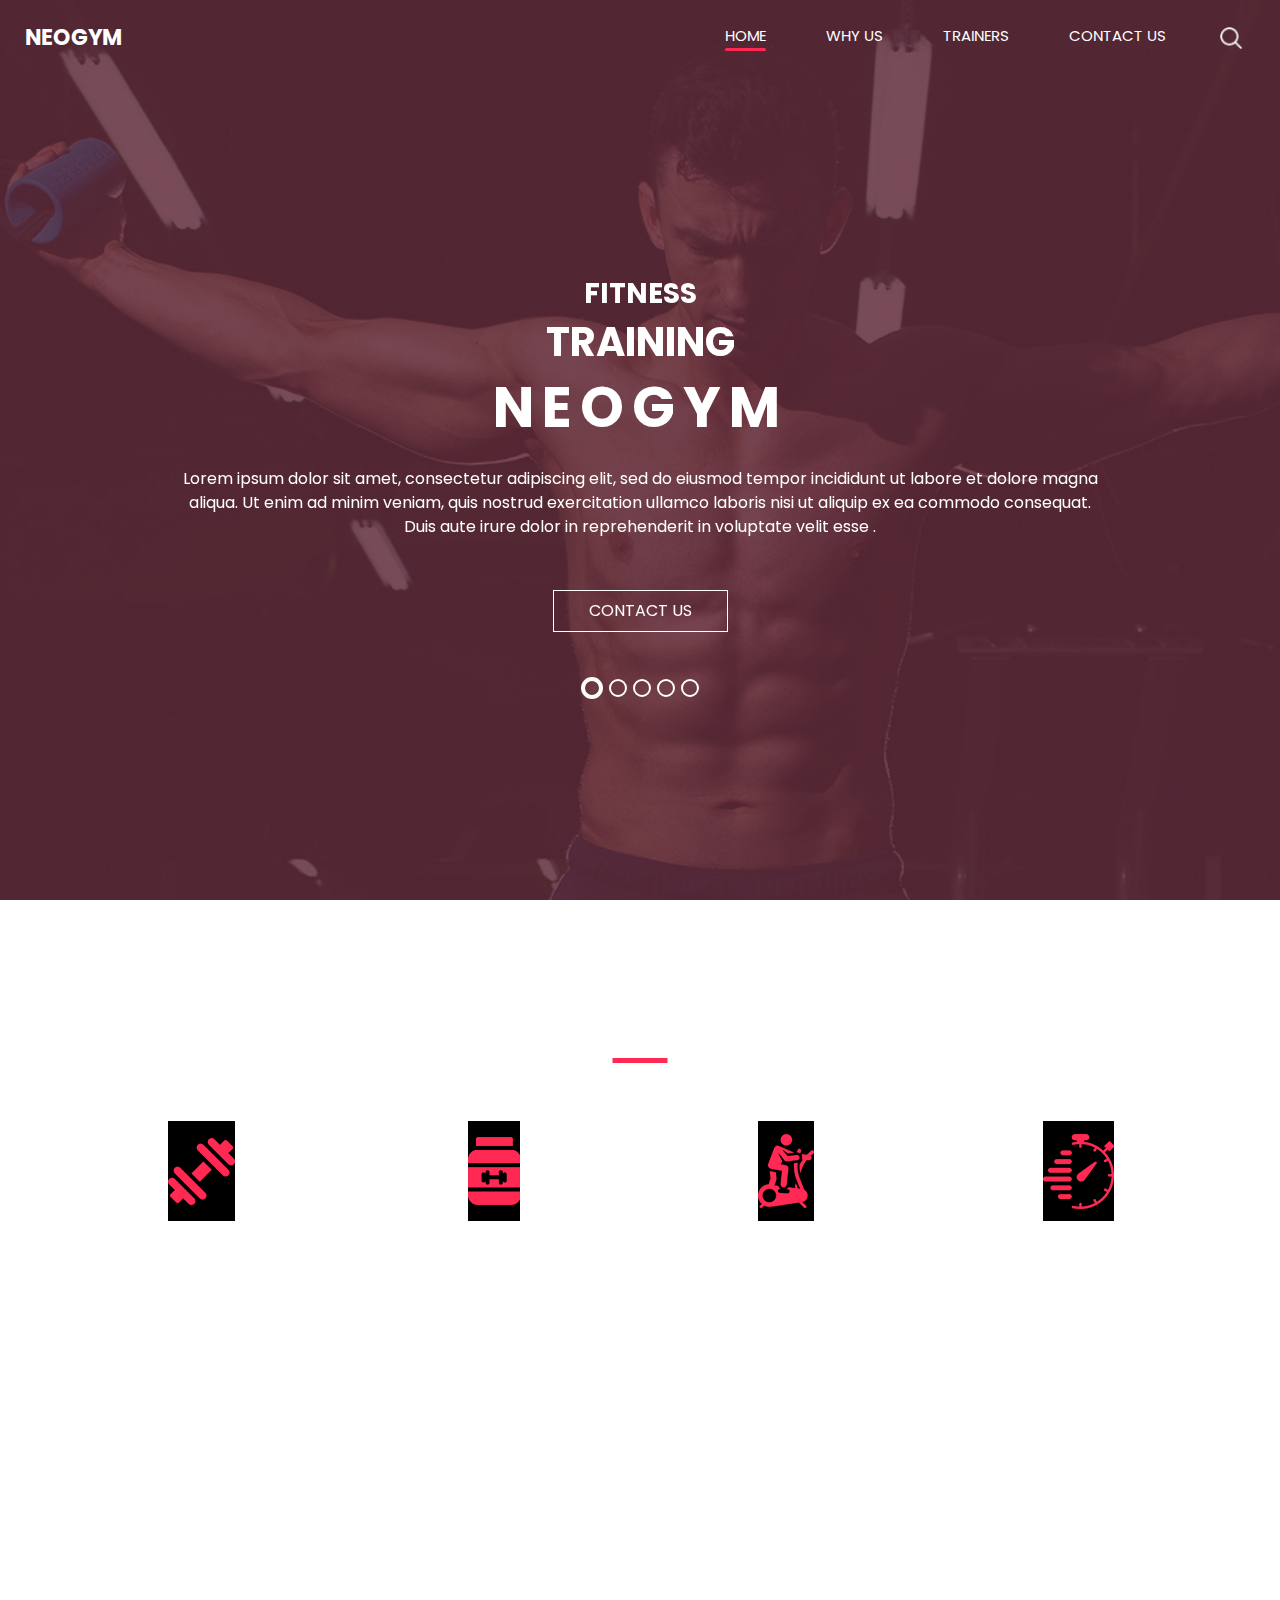
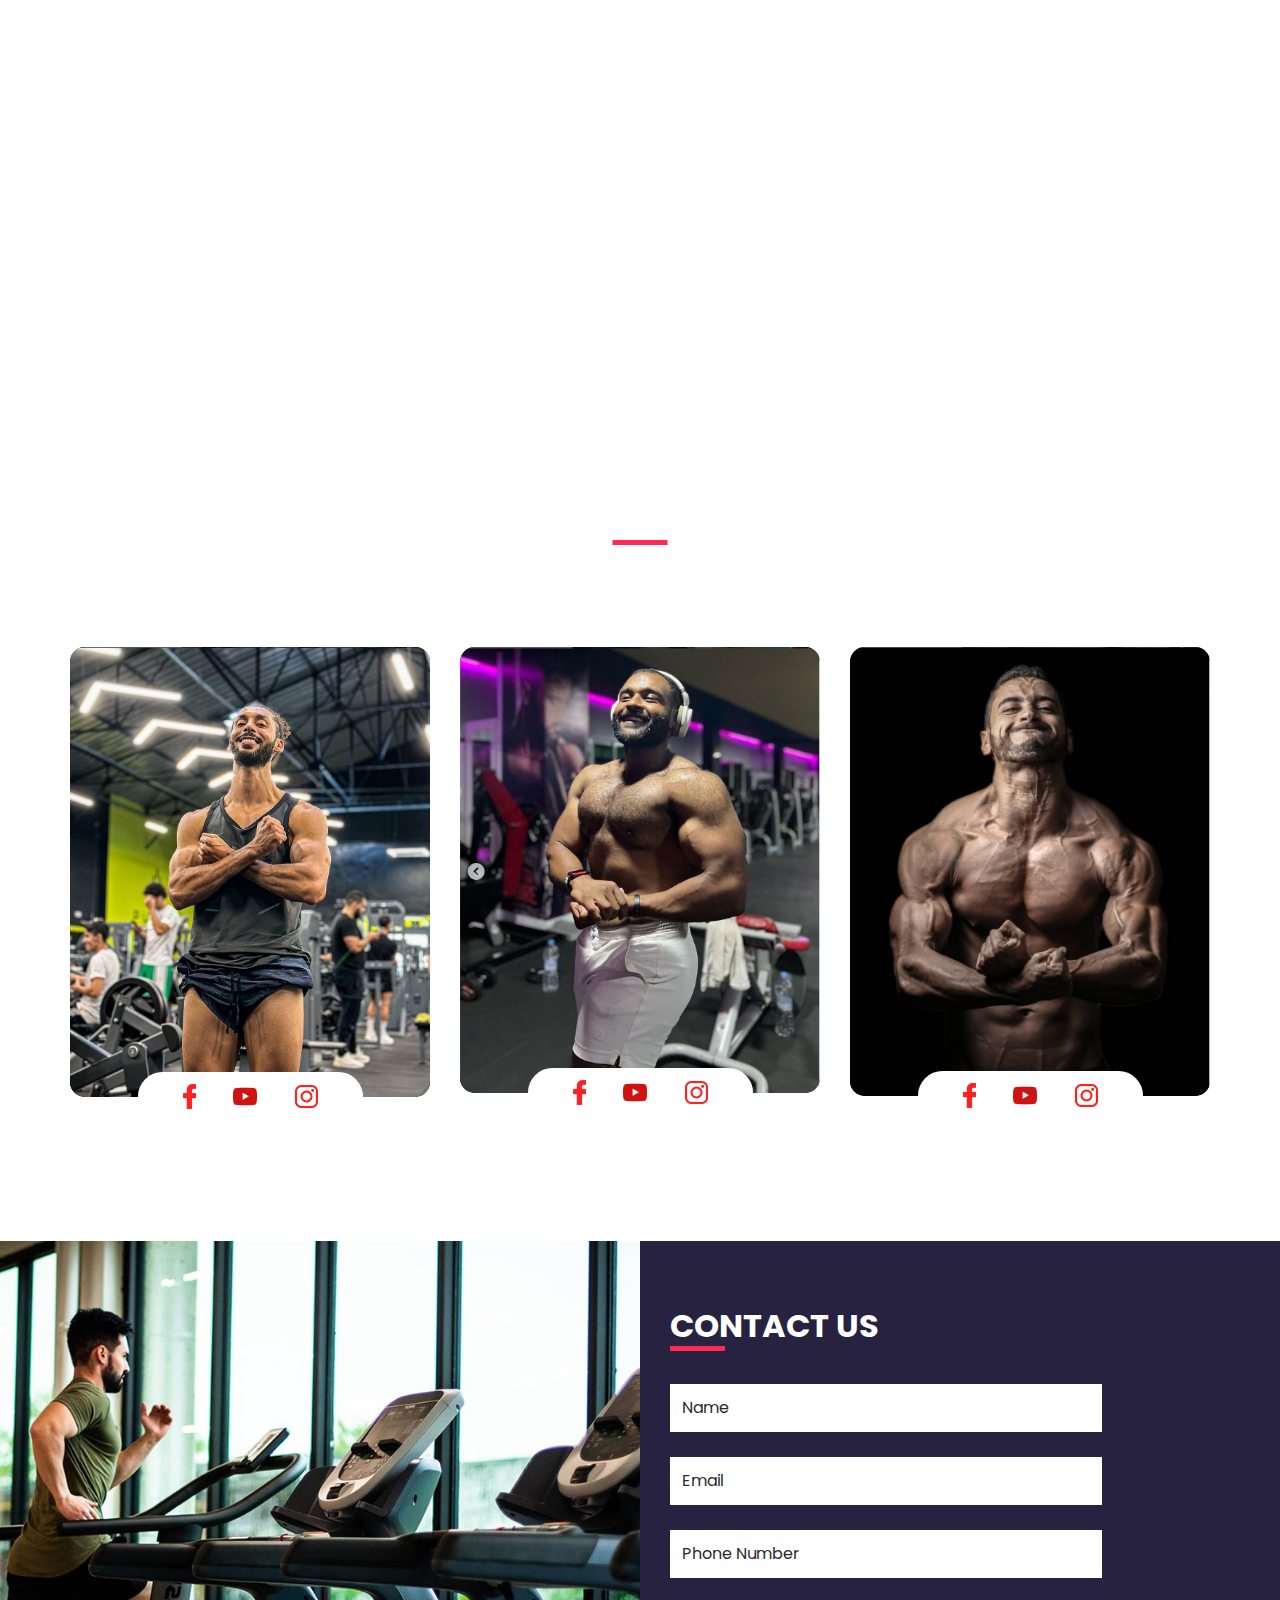
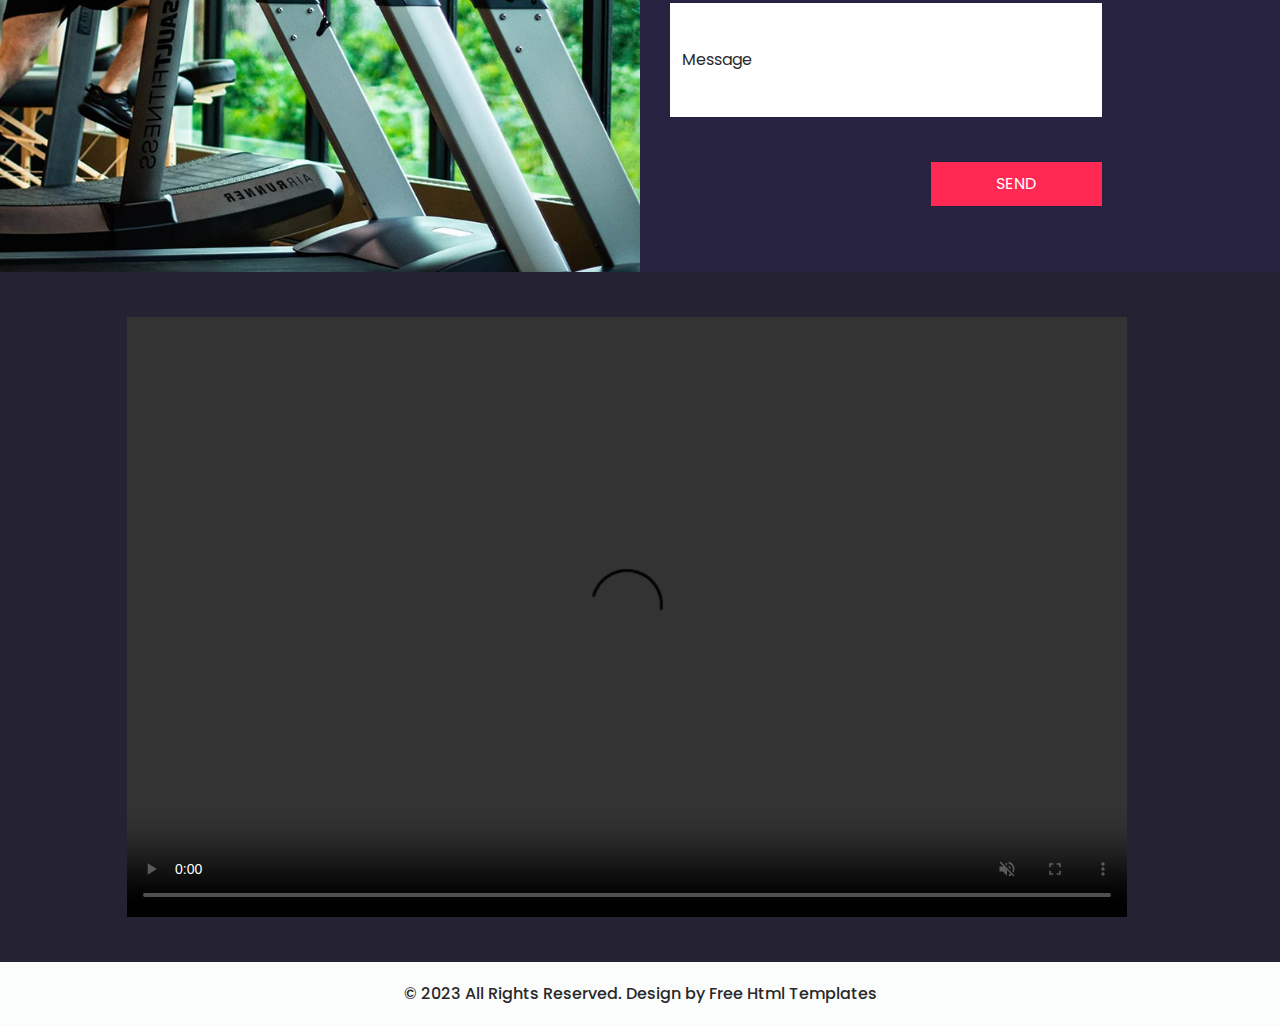
==== index.html @ b43704a1 "Add files via upload" ====
<!DOCTYPE html>
<html>

<head>
  <!-- Basic -->
  <meta charset="utf-8" />
  <meta http-equiv="X-UA-Compatible" content="IE=edge" />
  <!-- Mobile Metas -->
  <meta name="viewport" content="width=device-width, initial-scale=1, shrink-to-fit=no" />
  <!-- Site Metas -->
  <meta name="keywords" content="" />
  <meta name="description" content="" />
  <meta name="author" content="" />

  <title>Neogym</title>

  <!-- slider stylesheet -->
  <link rel="stylesheet" type="text/css" href="https://cdnjs.cloudflare.com/ajax/libs/OwlCarousel2/2.3.4/assets/owl.carousel.min.css" />

  <!-- bootstrap core css -->
  <link rel="stylesheet" type="text/css" href="css/bootstrap.css" />

  <!-- fonts style -->
  <link href="https://fonts.googleapis.com/css?family=Poppins:400,600,700&display=swap" rel="stylesheet">
  <!-- Custom styles for this template -->
  <link href="css/style.css" rel="stylesheet" />
  <!-- responsive style -->
  <link href="css/responsive.css" rel="stylesheet" />
</head>

<body>
  <div class="hero_area">
    <!-- header section strats -->
    <header class="header_section">
      <div class="container-fluid">
        <nav class="navbar navbar-expand-lg custom_nav-container ">
          <a class="navbar-brand" href="index.html">
            <span>
              Neogym
            </span>
          </a>
          <button class="navbar-toggler" type="button" data-toggle="collapse" data-target="#navbarSupportedContent" aria-controls="navbarSupportedContent" aria-expanded="false" aria-label="Toggle navigation">
            <span class="navbar-toggler-icon"></span>
          </button>

          <div class="collapse navbar-collapse" id="navbarSupportedContent">
            <div class="d-flex ml-auto flex-column flex-lg-row align-items-center">
              <ul class="navbar-nav  ">
                <li class="nav-item active">
                  <a class="nav-link" href="index.html">Home <span class="sr-only">(current)</span></a>
                </li>
                <li class="nav-item ">
                  <a class="nav-link" href="why.html"> Why us </a>
                </li>
                </li>
                <li class="nav-item">
                  <a class="nav-link" href="trainer.html"> trainers</a>
                </li>
                <li class="nav-item">
                  <a class="nav-link" href="contact.html"> Contact Us</a>
                </li>
              </ul>
              <div class="user_option">
                <form class="form-inline my-2 my-lg-0 ml-0 ml-lg-4 mb-3 mb-lg-0">
                  <button class="btn  my-2 my-sm-0 nav_search-btn" type="submit"></button>
                </form>
              </div>
            </div>
          </div>
        </nav>
      </div>
    </header>
    <!-- end header section -->
    <!-- slider section -->
    <section class=" slider_section position-relative">
      <div id="carouselExampleIndicators" class="carousel slide" data-ride="carousel">
        <div class="carousel-inner">
          <div class="carousel-item active">
            <div class="container">
              <div class="col-lg-10 col-md-11 mx-auto">
                <div class="detail-box">
                  <div>
                    <h3>
                      Fitness
                    </h3>
                    <h2>
                      Training
                    </h2>
                    <h1>
                      Neogym
                    </h1>
                    <p>
                      Lorem ipsum dolor sit amet, consectetur adipiscing elit, sed do eiusmod tempor incididunt ut labore et dolore magna aliqua. Ut enim ad minim veniam, quis nostrud exercitation ullamco laboris nisi ut aliquip ex ea commodo consequat. Duis aute irure dolor in reprehenderit in voluptate velit esse .
                    </p>
                    <div class="">
                      <a href="">
                        Contact Us
                      </a>
                    </div>
                  </div>
                </div>
              </div>
            </div>
          </div>
          <div class="carousel-item">
            <div class="container">
              <div class="col-lg-10 col-md-11 mx-auto">
                <div class="detail-box">
                  <div>
                    <h3>
                      Fitness
                    </h3>
                    <h2>
                      Training
                    </h2>
                    <h1>
                      Neogym
                    </h1>
                    <p>
                      Lorem ipsum dolor sit amet, consectetur adipiscing elit, sed do eiusmod tempor incididunt ut labore et dolore magna aliqua. Ut enim ad minim veniam, quis nostrud exercitation ullamco laboris nisi ut aliquip ex ea commodo consequat. Duis aute irure dolor in reprehenderit in voluptate velit esse .
                    </p>
                    <div class="">
                      <a href="">
                        Contact Us
                      </a>
                    </div>
                  </div>
                </div>
              </div>
            </div>
          </div>
          <div class="carousel-item">
            <div class="container">
              <div class="col-lg-10 col-md-11 mx-auto">
                <div class="detail-box">
                  <div>
                    <h3>
                      Fitness
                    </h3>
                    <h2>
                      Training
                    </h2>
                    <h1>
                      Neogym
                    </h1>
                    <p>
                      Lorem ipsum dolor sit amet, consectetur adipiscing elit, sed do eiusmod tempor incididunt ut labore et dolore magna aliqua. Ut enim ad minim veniam, quis nostrud exercitation ullamco laboris nisi ut aliquip ex ea commodo consequat. Duis aute irure dolor in reprehenderit in voluptate velit esse .
                    </p>
                    <div class="">
                      <a href="">
                        Contact Us
                      </a>
                    </div>
                  </div>
                </div>
              </div>
            </div>
          </div>
          <div class="carousel-item">
            <div class="container">
              <div class="col-lg-10 col-md-11 mx-auto">
                <div class="detail-box">
                  <div>
                    <h3>
                      Fitness
                    </h3>
                    <h2>
                      Training
                    </h2>
                    <h1>
                      Neogym
                    </h1>
                    <p>
                      Lorem ipsum dolor sit amet, consectetur adipiscing elit, sed do eiusmod tempor incididunt ut labore et dolore magna aliqua. Ut enim ad minim veniam, quis nostrud exercitation ullamco laboris nisi ut aliquip ex ea commodo consequat. Duis aute irure dolor in reprehenderit in voluptate velit esse .
                    </p>
                    <div class="">
                      <a href="">
                        Contact Us
                      </a>
                    </div>
                  </div>
                </div>
              </div>
            </div>
          </div>
          <div class="carousel-item">
            <div class="container">
              <div class="col-lg-10 col-md-11 mx-auto">
                <div class="detail-box">
                  <div>
                    <h3>
                      Fitness
                    </h3>
                    <h2>
                      Training
                    </h2>
                    <h1>
                      Neogym
                    </h1>
                    <p>
                      Lorem ipsum dolor sit amet, consectetur adipiscing elit, sed do eiusmod tempor incididunt ut labore et dolore magna aliqua. Ut enim ad minim veniam, quis nostrud exercitation ullamco laboris nisi ut aliquip ex ea commodo consequat. Duis aute irure dolor in reprehenderit in voluptate velit esse .
                    </p>
                    <div class="">
                      <a href="">
                        Contact Us
                      </a>
                    </div>
                  </div>
                </div>
              </div>
            </div>
          </div>
        </div>
        <ol class="carousel-indicators">
          <li data-target="#carouselExampleIndicators" data-slide-to="0" class="active"></li>
          <li data-target="#carouselExampleIndicators" data-slide-to="1"></li>
          <li data-target="#carouselExampleIndicators" data-slide-to="2"></li>
          <li data-target="#carouselExampleIndicators" data-slide-to="3"></li>
          <li data-target="#carouselExampleIndicators" data-slide-to="4"></li>
        </ol>
      </div>
    </section>
    <!-- end slider section -->
  </div>


  <!-- Us section -->

  <section class="us_section layout_padding">
    <div class="container">
      <div class="heading_container">
        <h2>
          Why Choose Us
        </h2>
      </div>

      <div class="us_container ">
        <div class="row">
          <div class="col-lg-3 col-md-6">
            <div class="box">
              <div class="img-box">
                <img src="images/u-1.png" alt="">
              </div>
              <div class="detail-box">
                <h5>
                  QUALITY EQUIPMENT
                </h5>
                <p>
                  ipsum dolor sit amet, consectetur adipiscing elit, sed do eiusmod tempor
                </p>
              </div>
            </div>
          </div>
          <div class="col-lg-3 col-md-6">
            <div class="box">
              <div class="img-box">
                <img src="images/u-4.png" alt="">
              </div>
              <div class="detail-box">
                <h5>
                  NUTRITION
                </h5>
                <p>
                  ipsum dolor sit amet, consectetur adipiscing elit, sed do eiusmod tempor
                </p>
              </div>
            </div>
          </div>
          <div class="col-lg-3 col-md-6">
            <div class="box">
              <div class="img-box">
                <img src="images/u-2.png" alt="">
              </div>
              <div class="detail-box">
                <h5>
                  HEALTHY DIET PLAN
                </h5>
                <p>
                  ipsum dolor sit amet, consectetur adipiscing elit, sed do eiusmod tempor
                </p>
              </div>
            </div>
          </div>
          <div class="col-lg-3 col-md-6">
            <div class="box">
              <div class="img-box">
                <img src="images/u-3.png" alt="">
              </div>
              <div class="detail-box">
                <h5>
                  SPORT TRAINING
                </h5>
                <p>
                  ipsum dolor sit amet, consectetur adipiscing elit, sed do eiusmod tempor
                </p>
              </div>
            </div>
          </div>
        </div>
      </div>
    </div>
  </section>

  <!-- end us section -->


  <!-- heathy section -->

  <section class="heathy_section layout_padding">
    <div class="container">

      <div class="row">
        <div class="col-md-12 mx-auto">
          <div class="detail-box">
            <h2>
              HEALTHY MIND, HEALTHY BODY
            </h2>
            <p>
              Lorem ipsum dolor sit amet, consectetur adipiscing elit, sed do eiusmod tempor incididunt ut labore et dolore magna aliqua. Ut enim ad minim veniam, quis nostrud exercitation ullamco laboris nisi ut aliquip ex ea commodo consequat. Duis aute irure dolor in reprehenderit in voluptate velit esse cillumLorem ipsum dolor sit amet, consectetur adipiscing elit, sed do eiusmod tempor incididunt ut labore et dolore magna aliqua. Ut enim ad minim veniam, quis nostrud exercitation ullamco laboris nisi ut aliquip ex ea commodo consequat. Duis aute irure dolor in reprehenderit in voluptate velit esse cillum
            </p>
            <div class="btn-box">
              <a href="">
                READ MORE
              </a>
            </div>
          </div>
        </div>
      </div>

    </div>
  </section>

  <!-- end heathy section -->

  <!-- trainer section -->

  <section class="trainer_section layout_padding">
    <div class="container">
      <div class="heading_container">
        <h2>
          Our Gym Trainers
        </h2>
      </div>
      <div class="row">
        <div class="col-lg-4 col-md-6 mx-auto">
          <div class="box">
            <div class="name">
              <h5>
                Chroukate
              </h5>
            </div>
            <div class="img-box">
              <img src="images/chroukate.PNG" alt="">
            </div>
            <div class="social_box">
              <a href="https://web.facebook.com/Hamada.Chroukate?_rdc=1&_rdr" target="_blank">
                <img src="images/facebook-logo.png" alt="">
              </a>
              <a href="https://www.youtube.com/@HamadaChroukate" target="_blank">
                <img src="images/1298778_youtube_play_video_icon.png" class="w-25" alt="">
              </a>
              <a href="https://www.instagram.com/chroukate" target="_blank">
                <img src="images/instagram-logo.png" alt="">
              </a>
            </div>
          </div>
        </div>
        <div class="col-lg-4 col-md-6 mx-auto">
          <div class="box">
            <div class="name">
              <h5>
                Saber
              </h5>
            </div>
            <div class="img-box">
              <img src="images/sabnero.PNG" alt="">
            </div>
            <div class="social_box">
              <a href="https://www.fitnessbdarija.com/" target="_blank">
                <img src="images/facebook-logo.png" alt="">
              </a>
              <a href="https://www.youtube.com/@FitnessBdarija" target="_blank">
                <img src="images/1298778_youtube_play_video_icon.png" class="w-25" alt="">
              </a>
              <a href="https://www.instagram.com/sabnero" target="_blank">
                <img src="images/instagram-logo.png" alt="">
              </a>
            </div>
          </div>
        </div>
        <div class="col-lg-4 col-md-6 mx-auto">
          <div class="box">
            <div class="name">
              <h5>
                Habbat
              </h5>
            </div>
            <div class="img-box">
              <img src="images/habbat.PNG" alt="">
            </div>
            <div class="social_box">
              <a href="https://web.facebook.com/abdelillahhabbat" target="_blank">
                <img src="images/facebook-logo.png" alt="">
              </a>
              <a href="https://www.youtube.com/@HabbatAbdelillah" target="_blank">
                <img src="images/1298778_youtube_play_video_icon.png" class="w-25" alt="">
              </a>
              <a href="instagram.com/habbatabdelillah" target="_blank">
                <img src="images/instagram-logo.png" alt="">
              </a>
            </div>
          </div>
        </div>
      </div>
    </div>
  </section>

  <!-- end trainer section -->

  <!-- contact section -->

  <section class="contact_section ">
    <div class="container-fluid">
      <div class="row">
        <div class="col-md-6 px-0">
          <div class="img-box">
            <img src="images/contact-img.jpg" alt="">
          </div>
        </div>
        <div class="col-lg-5 col-md-6">
          <div class="form_container pr-0 pr-lg-5 mr-0 mr-lg-2">
            <div class="heading_container">
              <h2>
                Contact Us
              </h2>
            </div>
            <form action="">
              <div>
                <input type="text" placeholder="Name" />
              </div>
              <div>
                <input type="email" placeholder="Email" />
              </div>
              <div>
                <input type="text" placeholder="Phone Number" />
              </div>
              <div>
                <input type="text" class="message-box" placeholder="Message" />
              </div>
              <div class="d-flex ">
                <button>
                  Send
                </button>
              </div>
            </form>
          </div>
        </div>
      </div>
    </div>
  </section>

  <!-- end contact section -->

  <!-- info section -->
  <section class="info_section layout_padding2">
    <div class="container">
      <div class="info_items">
        <video controls width="1000" height="600" poster="" loop autoplay muted >
          <source src="images/video/DAWN OF THE MOROCCAN FITNESS - ثورة الفتنس المغربي.mkv">
          <p>Your browser does not support video</p>
        </video>
        <!-- <a href="tel:+201144271924" target="_blank">
          <div class="item ">
            <div class="img-box box-1">
              <img src="" alt="">
            </div>
            <div class="detail-box">
              <p>
                Location
              </p>
            </div>
          </div>
        </a>
        <a href="">
          <div class="item ">
            <div class="img-box box-2">
              <img src="" alt="">
            </div>
            <div class="detail-box">
              <p>
                +02 1234567890
              </p>
            </div>
          </div>
        </a>
        <a href="">
          <div class="item ">
            <div class="img-box box-3">
              <img src="" alt="">
            </div>
            <div class="detail-box">
              <p>
                demo@gmail.com
              </p>
            </div>
          </div>
        </a> -->
      </div>
    </div>
  </section>

  <!-- end info_section -->

  <!-- footer section -->
  <footer class="container-fluid footer_section">
    <p>
      &copy; 2023 All Rights Reserved. Design by
      <a href="https://ahmedkhaledsobhi.github.io/Portfolio_Ahmed_Khaled/" target="_blank">Free Html Templates</a>
    </p>
  </footer>
  <!-- footer section -->

  <script src="js/jquery-3.4.1.min.js"></script>
  <script src="js/bootstrap.js"></script>

</body>

</html>
---- css/style.css ----
body {
  font-family: "Poppins", sans-serif;
  color: #000000;
  background-color: #ffffff;
}

.layout_padding {
  padding-top: 120px;
  padding-bottom: 120px;
}

.layout_padding2 {
  padding-top: 45px;
  padding-bottom: 45px;
}

.layout_padding2-top {
  padding-top: 45px;
}

.layout_padding2-bottom {
  padding-bottom: 45px;
}

.layout_padding-top {
  padding-top: 120px;
}

.layout_padding-bottom {
  padding-bottom: 120px;
}

.heading_container {
  display: flex;
  justify-content: center;
  text-align: center;
}
.heading_container h2 {
  font-weight: bold;
  position: relative;
  padding-bottom: 5px;
  text-transform: uppercase;
}
.heading_container h2::before {
  content: "";
  position: absolute;
  bottom: 0;
  left: 50%;
  width: 55px;
  height: 5px;
  background-color: #ff2953;
  transform: translateX(-50%);
}

/*header section*/
.hero_area {
  height: 100vh;
  display: flex;
  flex-direction: column;
  background-image: url(../images/hero-bg.jpg);
  background-size: cover;
  background-attachment: fixed;
}

.sub_page .hero_area {
  height: auto;
}
.sub_page .who_section.layout_padding {
  padding-top: 0;
}

.hero_area.sub_pages {
  height: auto;
}

.header_section .container-fluid {
  padding-right: 25px;
  padding-left: 25px;
}

.header_section .nav_container {
  margin: 0 auto;
}

.custom_nav-container.navbar-expand-lg .navbar-nav .nav-item .nav-link {
  margin: 10px 30px;
  padding: 0;
  padding-bottom: 3px;
  color: #ffffff;
  text-align: center;
  position: relative;
  text-transform: uppercase;
  font-size: 15px;
}
.custom_nav-container.navbar-expand-lg .navbar-nav .nav-item .nav-link::after {
  display: none;
  content: "";
  position: absolute;
  left: 0;
  bottom: 0;
  width: 100%;
  height: 3px;
  border-radius: 5px;
  background-color: #ffffff;
}
.custom_nav-container.navbar-expand-lg .navbar-nav .nav-item.active a::after, .custom_nav-container.navbar-expand-lg .navbar-nav .nav-item:hover a::after {
  display: block;
  background-color: #ff2953;
}

a,
a:hover,
a:focus {
  text-decoration: none;
}

a:hover,
a:focus {
  color: initial;
}

.btn,
.btn:focus {
  outline: none !important;
  box-shadow: none;
}

.user_option {
  display: flex;
  align-items: center;
}
.user_option a {
  color: #ffffff;
  margin: 10px 30px;
}

.custom_nav-container .nav_search-btn {
  background-image: url(../images/search-icon.png);
  background-size: 22px;
  background-repeat: no-repeat;
  background-position-y: 7px;
  width: 35px;
  height: 35px;
  padding: 0;
  border: none;
}

.navbar-brand {
  display: flex;
  align-items: center;
  position: relative;
}
.navbar-brand span {
  font-size: 22px;
  text-transform: uppercase;
  font-weight: bold;
  color: #ffffff;
  position: relative;
  z-index: 3;
}

.custom_nav-container {
  z-index: 99999;
  padding: 15px 0;
}

.custom_nav-container .navbar-toggler {
  outline: none;
}

.custom_nav-container .navbar-toggler .navbar-toggler-icon {
  background-image: url(../images/menu.png);
  background-size: 55px;
}

/*end header section*/
.slider_section {
  flex: 1;
  display: flex;
  align-items: center;
  color: #ffffff;
}
.slider_section #carouselExampleIndicators {
  width: 100%;
}
.slider_section .row {
  align-items: center;
}
.slider_section .box {
  margin: 125px 0;
}
.slider_section .detail-box {
  text-align: center;
}
.slider_section .detail-box h1,
.slider_section .detail-box h2,
.slider_section .detail-box h3 {
  text-transform: uppercase;
  font-weight: bold;
}
.slider_section .detail-box h2 {
  font-size: 2.5rem;
}
.slider_section .detail-box h1 {
  font-size: 3.5rem;
  font-weight: bold;
  letter-spacing: 0.5rem;
}
.slider_section .detail-box p {
  margin-top: 25px;
}
.slider_section .detail-box a {
  display: inline-block;
  padding: 8px 35px;
  background-color: transparent;
  border: 1.5px solid #ffffff;
  color: #ffffff;
  border-radius: 0px;
  transition: transform 0.3s;
  text-transform: uppercase;
  margin-top: 35px;
}
.slider_section .detail-box a:hover {
  background-color: #ffffff;
  color: #000000;
}
.slider_section #carouselExampleIndicators .carousel-indicators {
  position: unset;
  margin: 0;
  margin-top: 45px;
  align-items: center;
}
.slider_section #carouselExampleIndicators .carousel-indicators li {
  width: 14px;
  height: 14px;
  background-color: transparent;
  border: 2px solid #ffffff;
  border-radius: 100%;
  opacity: 1;
}
.slider_section #carouselExampleIndicators .carousel-indicators li.active {
  border: 4px solid #ffffff;
}

.us_section {
  background-image: url(../images/us-bg.jpg);
  background-size: cover;
  background-attachment: fixed;
  color: #ffffff;
}
.us_section .us_container {
  padding-top: 25px;
}
.us_section .us_container .box {
  display: flex;
  flex-direction: column;
  align-items: center;
  text-align: center;
  margin: 25px 10px 0 10px;
}
.us_section .us_container .box .img-box {
  height: 100px;
  display: flex;
  align-items: center;
  justify-content: center;
  background-color: #000000 !important;
}
.us_section .us_container .box .img-box img {
  max-width: 100%;
}
.us_section .us_container .box .detail-box h5 {
  font-weight: bold;
}

.heathy_section {
  background-image: url(../images/healthy-bg.jpg);
  background-size: cover;
  background-attachment: fixed;
  color: #ffffff;
  text-align: center;
}
.heathy_section h2 {
  font-weight: bold;
}
.heathy_section p {
  margin-top: 35px;
}
.heathy_section .btn-box {
  display: flex;
  justify-content: center;
  margin-top: 45px;
}
.heathy_section .btn-box a {
  display: inline-block;
  padding: 8px 35px;
  background-color: transparent;
  border: 1.5px solid #ffffff;
  color: #ffffff;
  border-radius: 0;
  transition: transform 0.3s;
  text-transform: uppercase;
}
.heathy_section .btn-box a:hover {
  background-color: #ffffff;
  color: #000000;
}

.trainer_section {
  background-image: url(../images/trainer-bg.jpg);
  background-size: cover;
  background-attachment: fixed;
  color: #ffffff;
}
.trainer_section .box {
  margin-top: 55px;
  display: flex;
  flex-direction: column;
  align-items: center;
  text-align: center;
}
.trainer_section .box .name h5 {
  font-weight: bold;
  margin-bottom: 15px;
}
.trainer_section .box .img-box {
  border-radius: 15px;
  overflow: hidden;
  background-color: #000000 !important;
  width: 100%;
}
.trainer_section .box .img-box img {
  width: 100%;
}
.trainer_section .box .social_box {
  display: flex;
  justify-content: space-between;
  width: 225px;
  padding: 12px 45px;
  background-color: #ffffff;
  border-radius: 50px;
  margin-top: -25px;
}

.contact_section {
  position: relative;
  background-color: #27223f;
  color: #ffffff;
}
.contact_section .heading_container {
  justify-content: start;
}
.contact_section .heading_container h2::before {
  text-align: left;
  left: 0;
  transform: none;
}
.contact_section .row {
  align-items: center;
}
.contact_section .img-box img {
  width: 100%;
}
.contact_section .form_container {
  padding: 45px 0 45px 15px;
}
.contact_section input {
  width: 100%;
  border: none;
  background-color: #ffffff;
  outline: none;
  color: #000000;
  margin-top: 25px;
  padding: 12px;
}
.contact_section input::-moz-placeholder {
  color: #2a2a2c;
}
.contact_section input::placeholder {
  color: #2a2a2c;
}
.contact_section input.message-box {
  padding: 45px 12px;
}
.contact_section button {
  padding: 10px 65px;
  outline: none;
  border: none;
  color: #ffffff;
  background: #ff2953;
  margin: 45px 0 0 auto;
  text-transform: uppercase;
}

.info_section {
  background-color: #252233;
}

.info_items {
  width: 90%;
  margin: 0 auto;
  display: flex;
  justify-content: space-between;
}
.info_items .item {
  width: 200px;
  display: flex;
  flex-direction: column;
  align-items: center;
  text-align: center;
}
.info_items .item .img-box {
  width: 80px;
  height: 80px;
  border-radius: 100%;
  background-repeat: no-repeat;
  background-position: center;
}
.info_items .item .detail-box {
  margin-top: 5px;
  color: #fff;
}

.info_items {
  position: relative;
}
.info_items a {
  position: relative;
}
.info_items .item .img-box.box-1 {
  background-image: url(../images/location-white.png);
}
.info_items .item .img-box.box-2 {
  background-image: url(../images/telephone-white.png);
}
.info_items .item .img-box.box-3 {
  background-image: url(../images/envelope-white.png);
}

/* footer section*/
.footer_section {
  background-color: #fbfdfd;
  padding: 20px;
  font-weight: 500;
}

.footer_section p {
  color: #292929;
  margin: 0;
  text-align: center;
}

.footer_section a {
  color: #292929;
}

/* end footer section*//*# sourceMappingURL=style.css.map */
---- css/responsive.css ----
@media (max-width: 1120px) {}

@media (max-width: 992px) {
    .hero_area {
        height: auto;
    }

    .custom_nav-container .nav_search-btn {
        background-position: center;
        margin-top: 10px;
    }

    .slider_section {
        padding-top: 45px;
        padding-bottom: 75px;
    }

    .info_items {
        width: 100%;
    }
}

@media (max-width: 768px) {
    .contact_section .form_container {
        padding: 45px 0;
    }

    .info_items {
        flex-direction: column;
        align-items: center;
    }

    .contact_section .heading_container {
        justify-content: center;
    }

    .contact_section .heading_container h2::before {
        left: 50%;
        transform: translateX(-50%);
    }

    .contact_section button {
        margin: 45px auto 0 auto;
    }
}


@media (max-width: 576px) {
    .slider_section .detail-box h1 {
        font-size: 3rem;
    }

    
}

@media (max-width: 480px) {}

@media (max-width: 420px) {
    .slider_section .detail-box h1 {
        letter-spacing: .3rem;
    }
}

@media (max-width: 360px) {}

@media (min-width: 1200px) {
    .container {
        max-width: 1170px;
    }
}
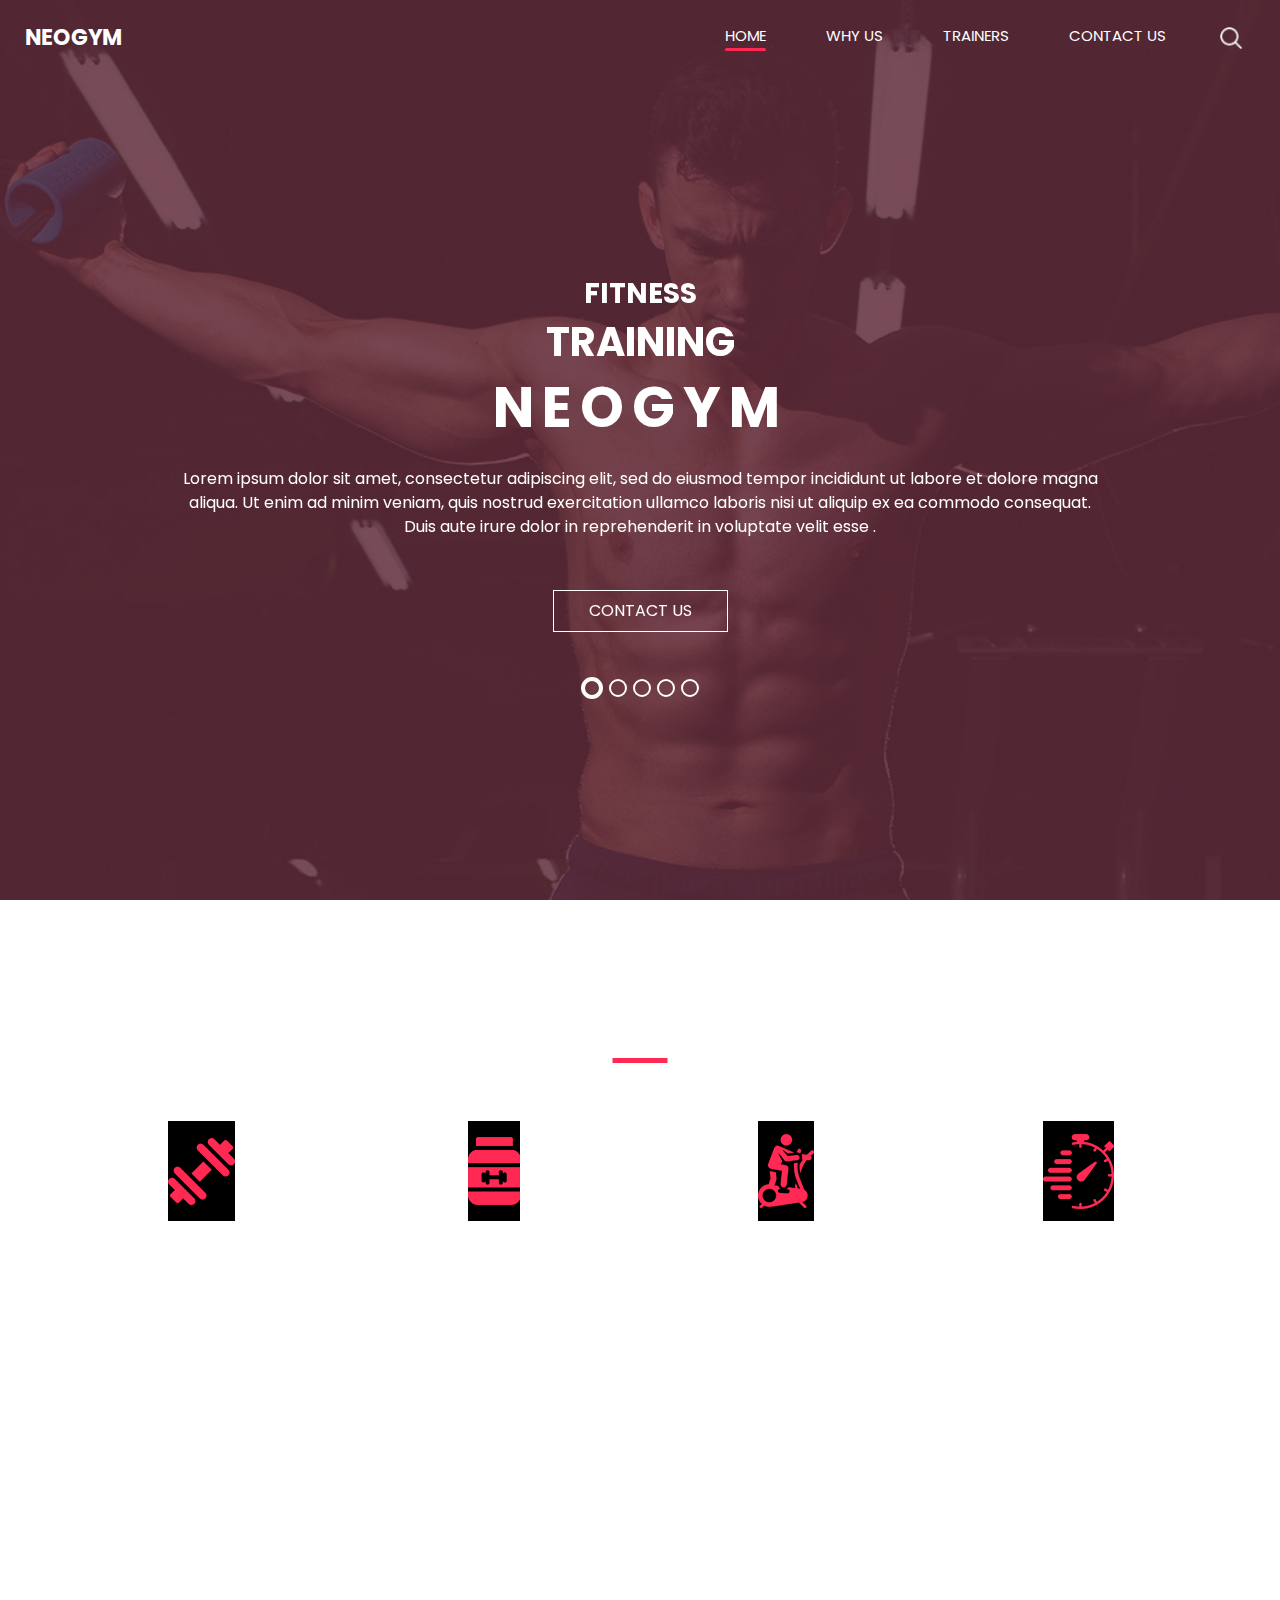
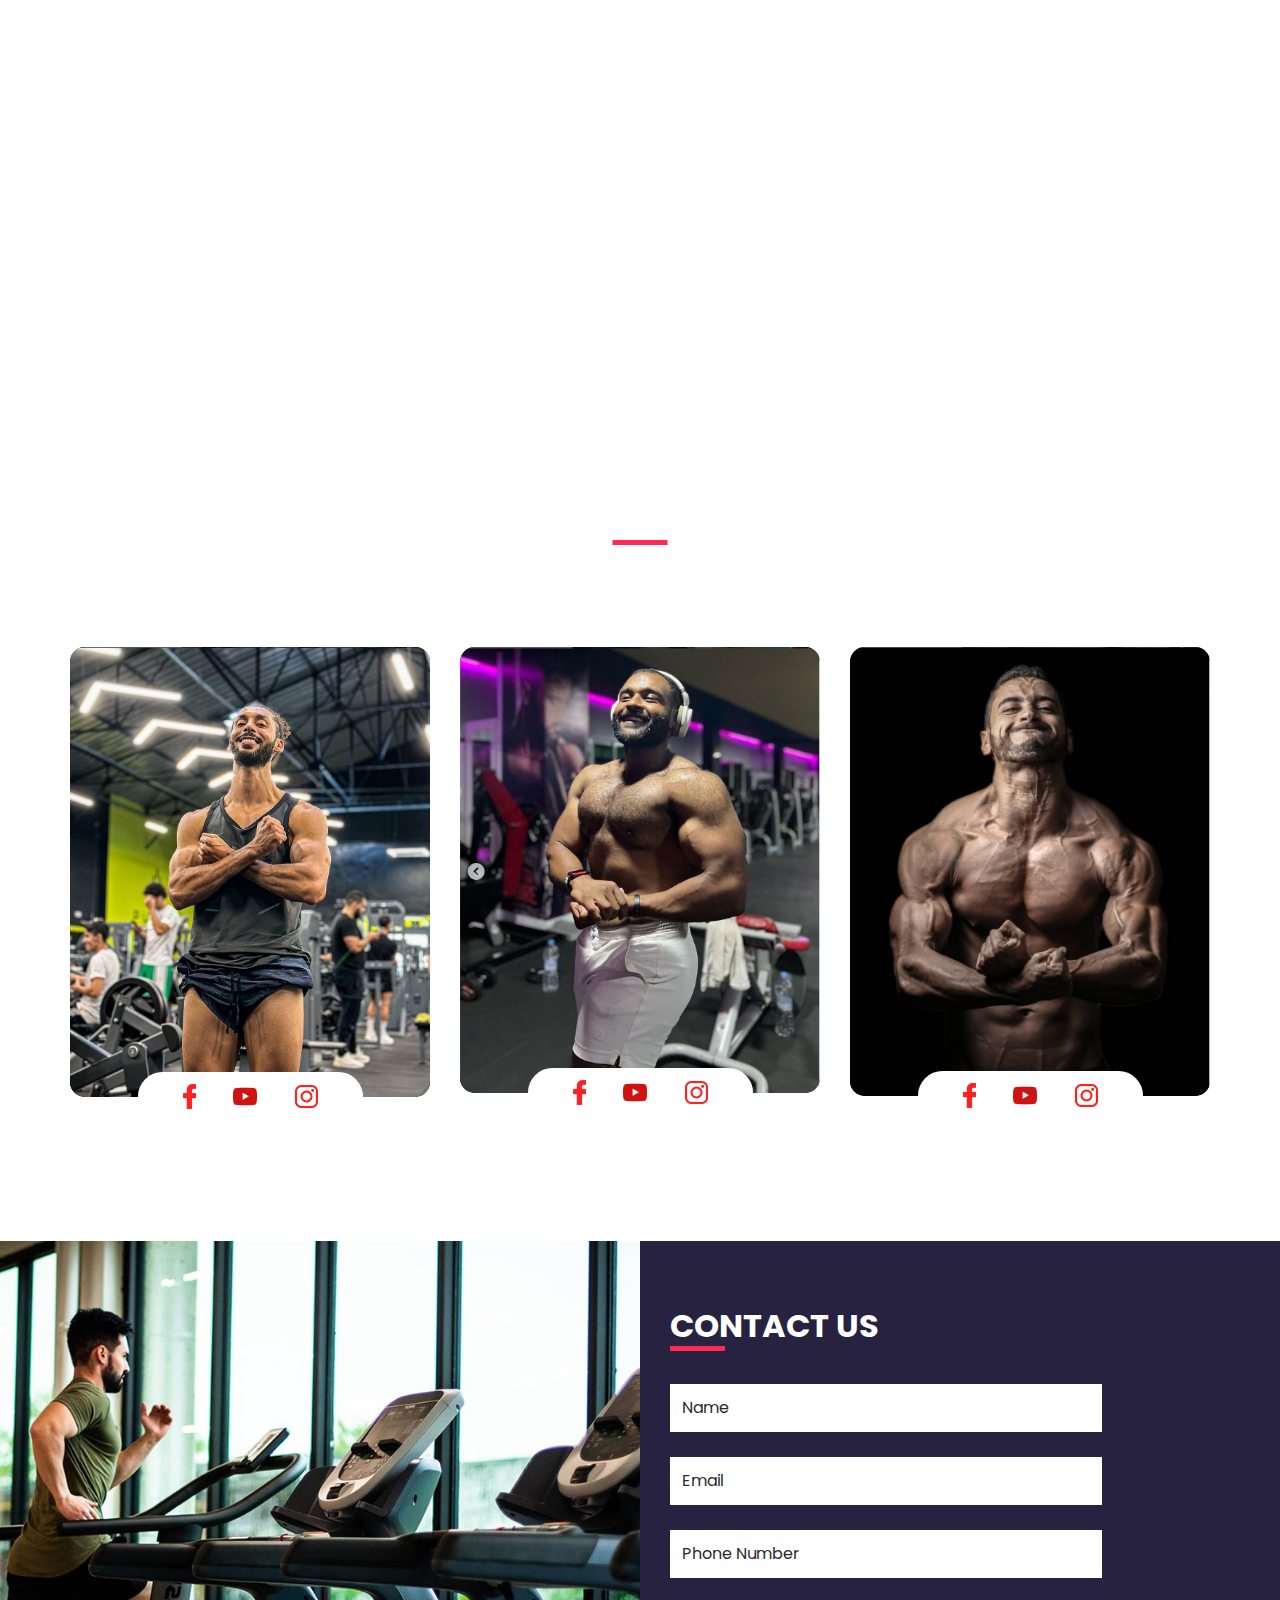
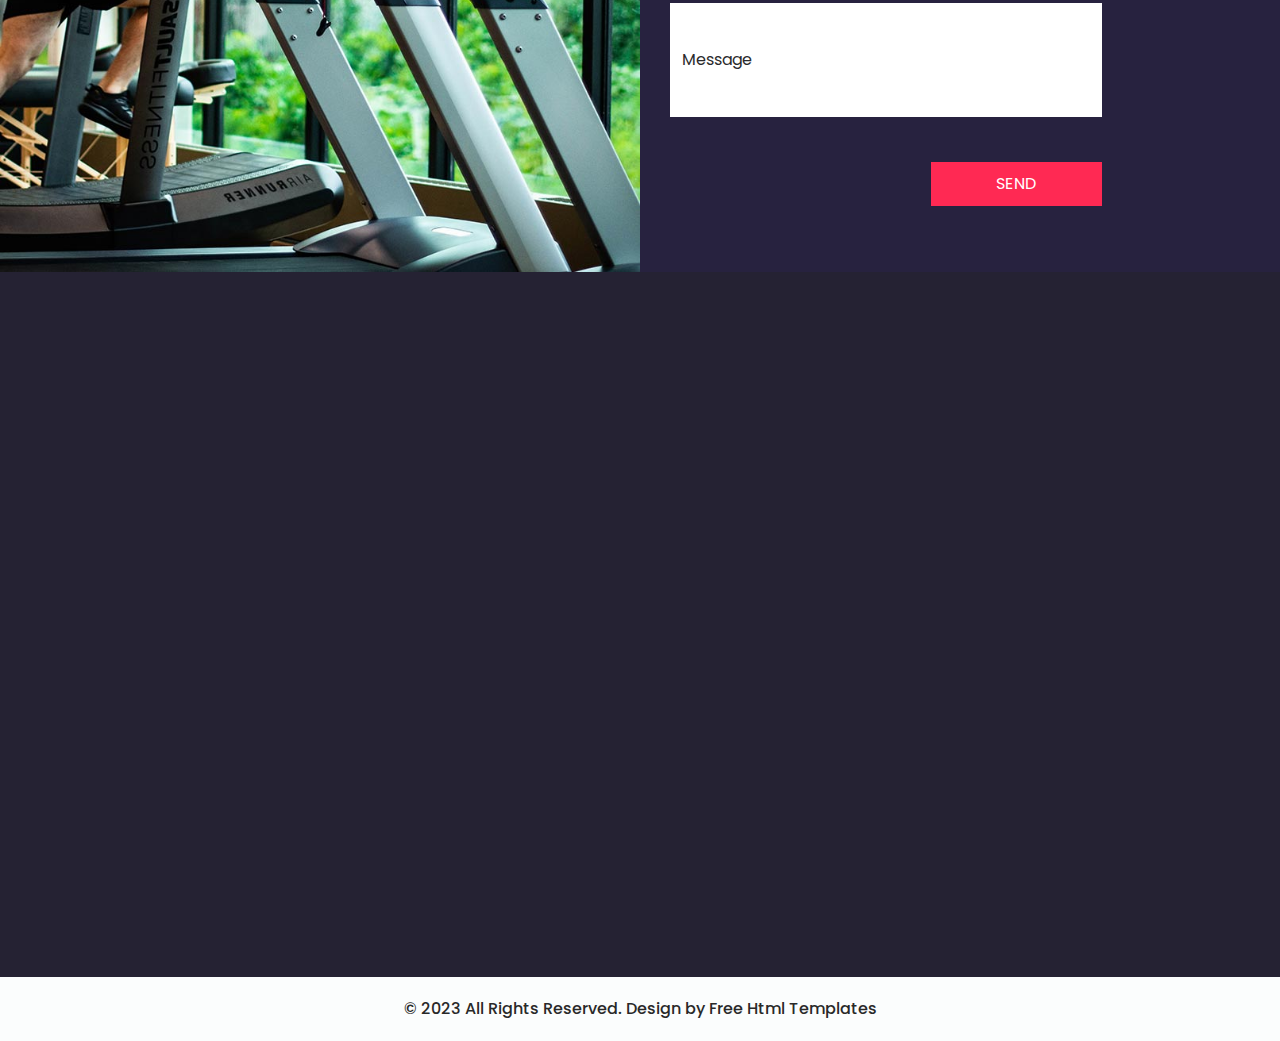
==== commit adab20bb: "add video" ====
--- a/index.html
+++ b/index.html
@@ -464,11 +464,10 @@
   <!-- info section -->
   <section class="info_section layout_padding2">
     <div class="container">
-      <div class="info_items">
-        <video controls width="1000" height="600" poster="" loop autoplay muted >
-          <source src="images/video/DAWN OF THE MOROCCAN FITNESS - ثورة الفتنس المغربي.mkv">
-          <p>Your browser does not support video</p>
-        </video>
+      <div class="info_items">      
+        <iframe class="w-100" height="615" src="https://www.youtube.com/embed/-Qmrc11epbI?si=BBmu7-LFSY0et1Kj" title="YouTube video player" frameborder="0" allow="accelerometer; autoplay; clipboard-write; encrypted-media; gyroscope; picture-in-picture; web-share" allowfullscreen></iframe>
+
+     
         <!-- <a href="tel:+201144271924" target="_blank">
           <div class="item ">
             <div class="img-box box-1">
--- a/css/responsive.css
+++ b/css/responsive.css
@@ -49,6 +49,10 @@
     .slider_section .detail-box h1 {
         font-size: 3rem;
     }
+    iframe{
+        width: 100% !important;
+        height: auto;
+    }
 
     
 }
